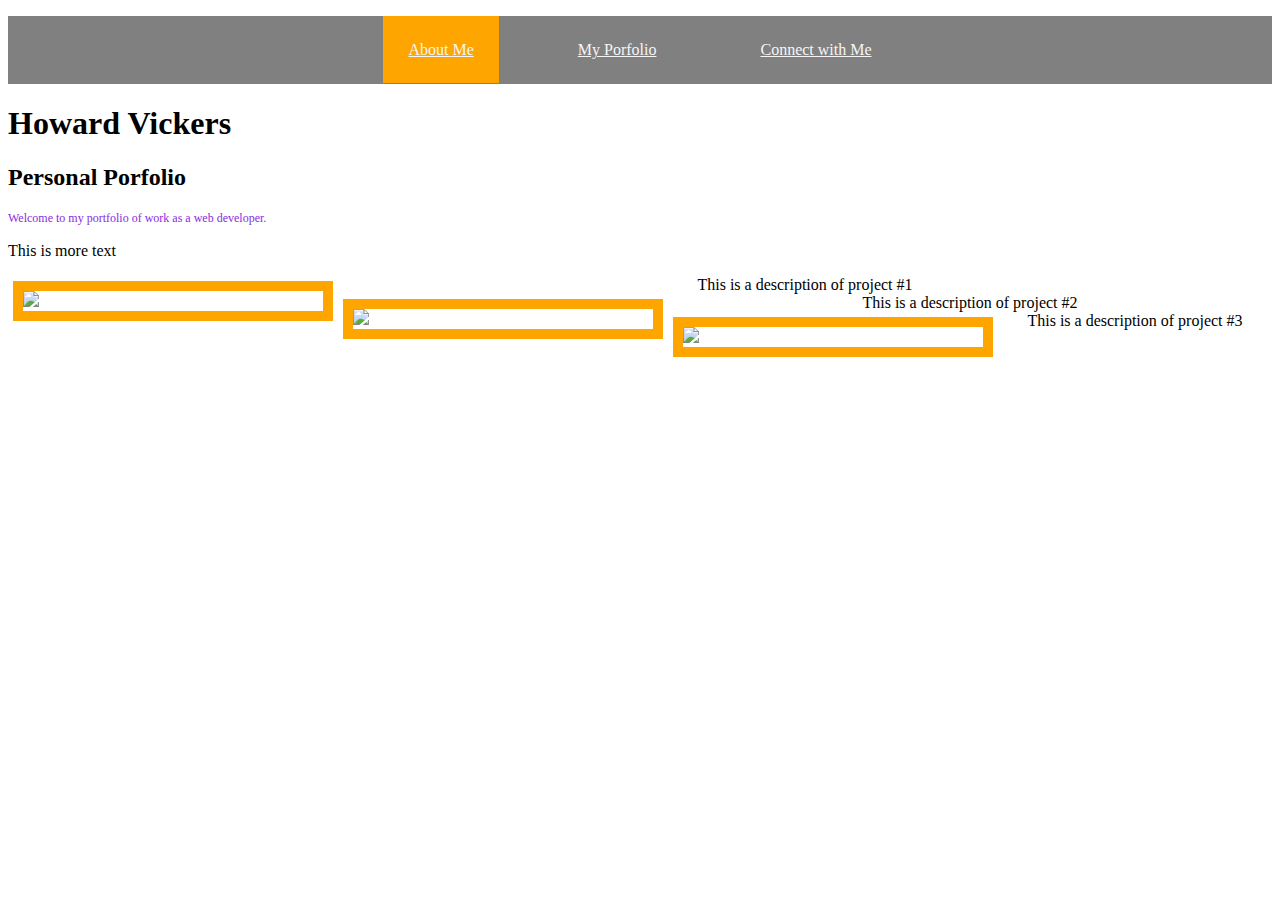
==== index.html @ 30945747 "adding more content" ====
<!DOCTYPE html>
<html>
    <head>
       <link rel="stylesheet" href="/main.css">
    </head>
    
    
    <body>
    <ul class="menu">
        <li><a href="/about.html" class="active">About Me</a></li>
        <li><a href="/portfolio.html">My Porfolio</a></li>
        <li><a href="/connect.html">Connect with Me</a></li>
    </ul>
    
        <h1>Howard Vickers</h1>
    <h2>Personal Porfolio</h2>
    <div class="main-text">Welcome to my portfolio of work as a web developer.</div>
    <p>This is more text</p>
    <div class="gallery">
        <a href="/project1.html"><img src="http://placekitten.com/g/300/300"></a>
    </div>
    <div class="desc">This is a description of project #1</div>

<div class="gallery">
        <a href="/project2.html"><img src="http://placekitten.com/g/300/300"></a>
    </div>
    <div class="desc">This is a description of project #2</div>

<div class="gallery">
        <a href="/project3.html"><img src="http://placekitten.com/g/300/300"></a>
    </div>
    <div class="desc">This is a description of project #3</div>

</body>
</html>
---- main.css ----
.main-text {
    font-size: 12px;
    color: blueviolet;
}
.menu {
    list-style-type: none;
    padding: 25px;
    background-color: gray;
    display: block;
    color: white;
    text-align: center;
 
}
.active {
    background-color: orange;
}

.menu > li {
    display: inline;
    color: white;
    padding: 25px;

}
.menu a {
    color: whitesmoke;
    padding: 25px;
}
.menu a:hover {
    background-color: brown;
}
.gallery {
    float: left;
    margin: 5px;
    border: 10px solid orange;
    width: 300px;
}
.desc {
    text-align: center;
}
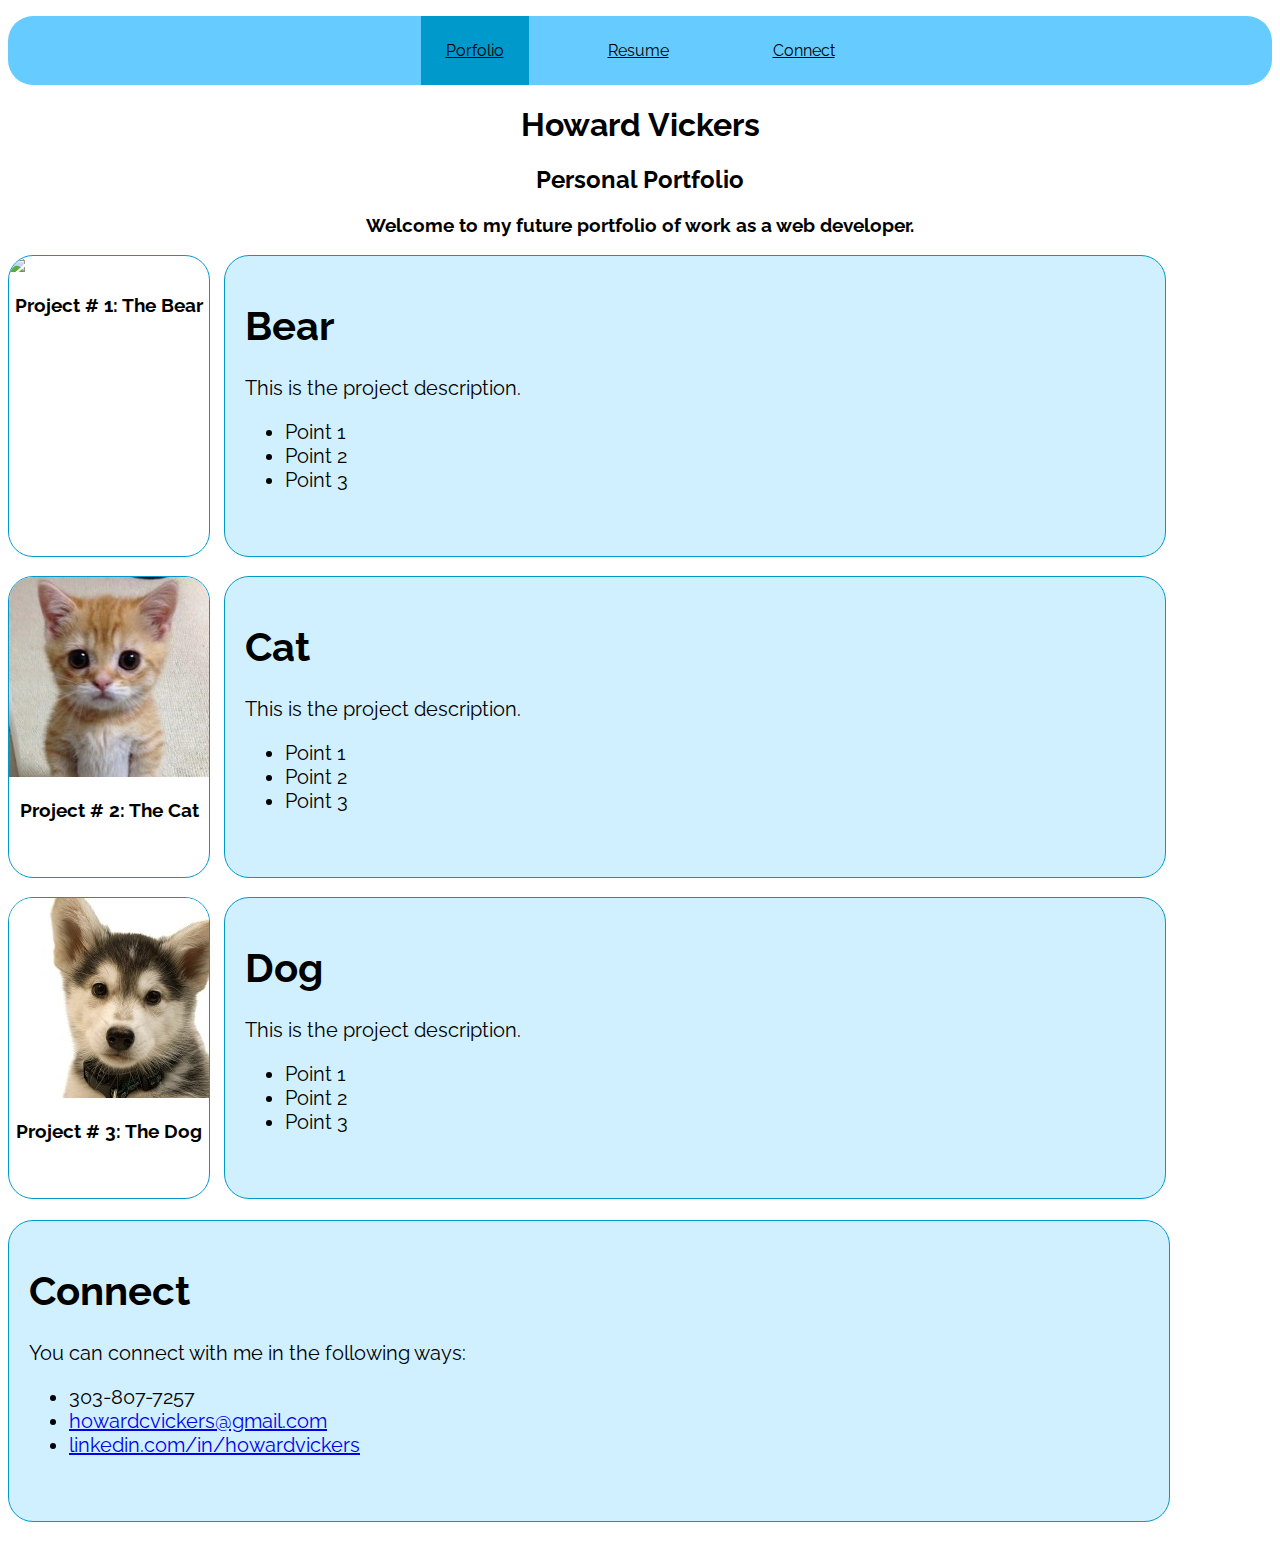
==== commit 8704a944: "Final version of assignment to create initial website for personal portfolio" ====
--- a/index.html
+++ b/index.html
@@ -2,34 +2,84 @@
 <html>
     <head>
        <link rel="stylesheet" href="/main.css">
+       <link href="https://fonts.googleapis.com/css?family=Raleway" rel="stylesheet">
     </head>
     
     
     <body>
-    <ul class="menu">
-        <li><a href="/about.html" class="active">About Me</a></li>
-        <li><a href="/portfolio.html">My Porfolio</a></li>
-        <li><a href="/connect.html">Connect with Me</a></li>
-    </ul>
+        <ul class="menu">
+            <li><a href="/index.html" class="active">Porfolio</a></li>
+            <li><a href="/resume.html">Resume</a></li>
+            <li><a href="/index.html/#connect">Connect</a></li>
+        </ul>
     
-        <h1>Howard Vickers</h1>
-    <h2>Personal Porfolio</h2>
-    <div class="main-text">Welcome to my portfolio of work as a web developer.</div>
-    <p>This is more text</p>
-    <div class="gallery">
-        <a href="/project1.html"><img src="http://placekitten.com/g/300/300"></a>
-    </div>
-    <div class="desc">This is a description of project #1</div>
-
-<div class="gallery">
-        <a href="/project2.html"><img src="http://placekitten.com/g/300/300"></a>
-    </div>
-    <div class="desc">This is a description of project #2</div>
-
-<div class="gallery">
-        <a href="/project3.html"><img src="http://placekitten.com/g/300/300"></a>
-    </div>
-    <div class="desc">This is a description of project #3</div>
+        <h1 class="main-head">Howard Vickers</h1>
+        <h2 class="main-head">Personal Portfolio</h2>
+        <h3 class="main-head">Welcome to my future portfolio of work as a web developer.</h3>
+        </div>
+        <div class="wrapper">
+            <div class="left-box">
+            <a href="/project1.html"><img src="http://placebear.com/200/200"></a>
+                <div class="projtitle">
+                <h3>Project # 1: The Bear</h3>
+                </div>
+            </div>
+            <div class="right-box">
+            <h1>Bear</h1>
+            <p>This is the project description.</p>
+            <ul>
+                <li>Point 1</li>
+                <li>Point 2</li>
+                <li>Point 3</li>
+            </div>
+        </div>
+        <br>
+        <div class="wrapper">
+            <div class="left-box">
+            <a href="/project1.html"><img src="/images/kittie.jpg"></a>
+                <div class="projtitle">
+                <h3>Project # 2: The Cat</h3> 
+                </div>
+            </div>
+            <div class="right-box">
+            <h1>Cat</h1>
+            <p>This is the project description.</p>
+            <ul>
+                <li>Point 1</li>
+                <li>Point 2</li>
+                <li>Point 3</li>
+            </div>
+        </div>
+        <br>
+        <div class="wrapper">
+            <div class="left-box">
+            <a href="/project1.html"><img src="/images/dog.jpg"></a>
+                <div class="projtitle">
+                <h3>Project # 3: The Dog</h3></div>
+                </div>
+            <div class="right-box">
+            <h1>Dog</h1>
+            <p>This is the project description.</p>
+            <ul>
+                <li>Point 1</li>
+                <li>Point 2</li>
+                <li>Point 3</li>
+            </div>
+        </div>
+        <a name="connect"></a>
+        <div class="wrapper">
+            <div class="connect-box">
+            <h1>Connect</h1>
+            <p>You can connect with me in the following ways:</p>
+            <ul>
+                <li>303-807-7257</li>
+                <li><a href="mailto:howardcvickers@gmail.com">howardcvickers@gmail.com</a></li>
+                <li><a href="https://www.linkedin.com/in/howardvickers/">linkedin.com/in/howardvickers</a></li>
+            </div>
+        </div>
+        </br>
+        </br>
+        </br>
 
 </body>
 </html>--- a/main.css
+++ b/main.css
@@ -1,39 +1,84 @@
 .main-text {
     font-size: 12px;
-    color: blueviolet;
+    font-family: 'Raleway', sans-serif;
+    color: #003399;
 }
 .menu {
     list-style-type: none;
+    border-radius: 25px;
     padding: 25px;
-    background-color: gray;
+    background-color: #66ccff;
     display: block;
-    color: white;
+    color: black;
+    font-family: 'Raleway', sans-serif;
     text-align: center;
- 
 }
 .active {
-    background-color: orange;
+    background-color: #0099cc;
 }
-
+.main-head {
+    font-family: 'Raleway', sans-serif;
+    text-align: center;
+}
 .menu > li {
     display: inline;
-    color: white;
+    color: black;
     padding: 25px;
-
 }
 .menu a {
-    color: whitesmoke;
+    color: black;
     padding: 25px;
 }
 .menu a:hover {
-    background-color: brown;
+    background-color: #003399;
+    color: whitesmoke;
 }
-.gallery {
-    float: left;
-    margin: 5px;
-    border: 10px solid orange;
-    width: 300px;
+.wrapper {
+    width: 100%;
+    height: 303px;
+    font-family: 'Raleway', sans-serif;
 }
-.desc {
+.left-box {
+    border: .1vw solid #0099cc; 
+    border-radius: 25px;
+    width: 200px;
+    height: 300px;
+    overflow: scroll;
+    display: inline-block;
+    vertical-align: top;
+}
+.right-box {
+    margin-left: 10px;
+    border: .1vw solid #0099cc; 
+    padding: 20px; 
+    border-radius: 25px;
+    font-size: 20px;
+    width: 900px;
+    height: 260px;
+    overflow: scroll;
+    display: inline-block;
+    background-color: rgba(102, 204, 255, 0.3);
+    vertical-align: top;
+}
+.connect-box {
+    margin: 20px 0px;
+    border: .1vw solid #0099cc; 
+    padding: 20px; 
+    border-radius: 25px;
+    font-size: 20px;
+    width: 1120px;
+    height: 260px;
+    overflow: scroll;
+    display: inline-block;
+    background-color: rgba(102, 204, 255, 0.3);
+    vertical-align: top;
+}
+.projtitle {
     text-align: center;
-}+}
+
+iframe {
+    display: block;
+    margin: 0 auto;
+
+}
